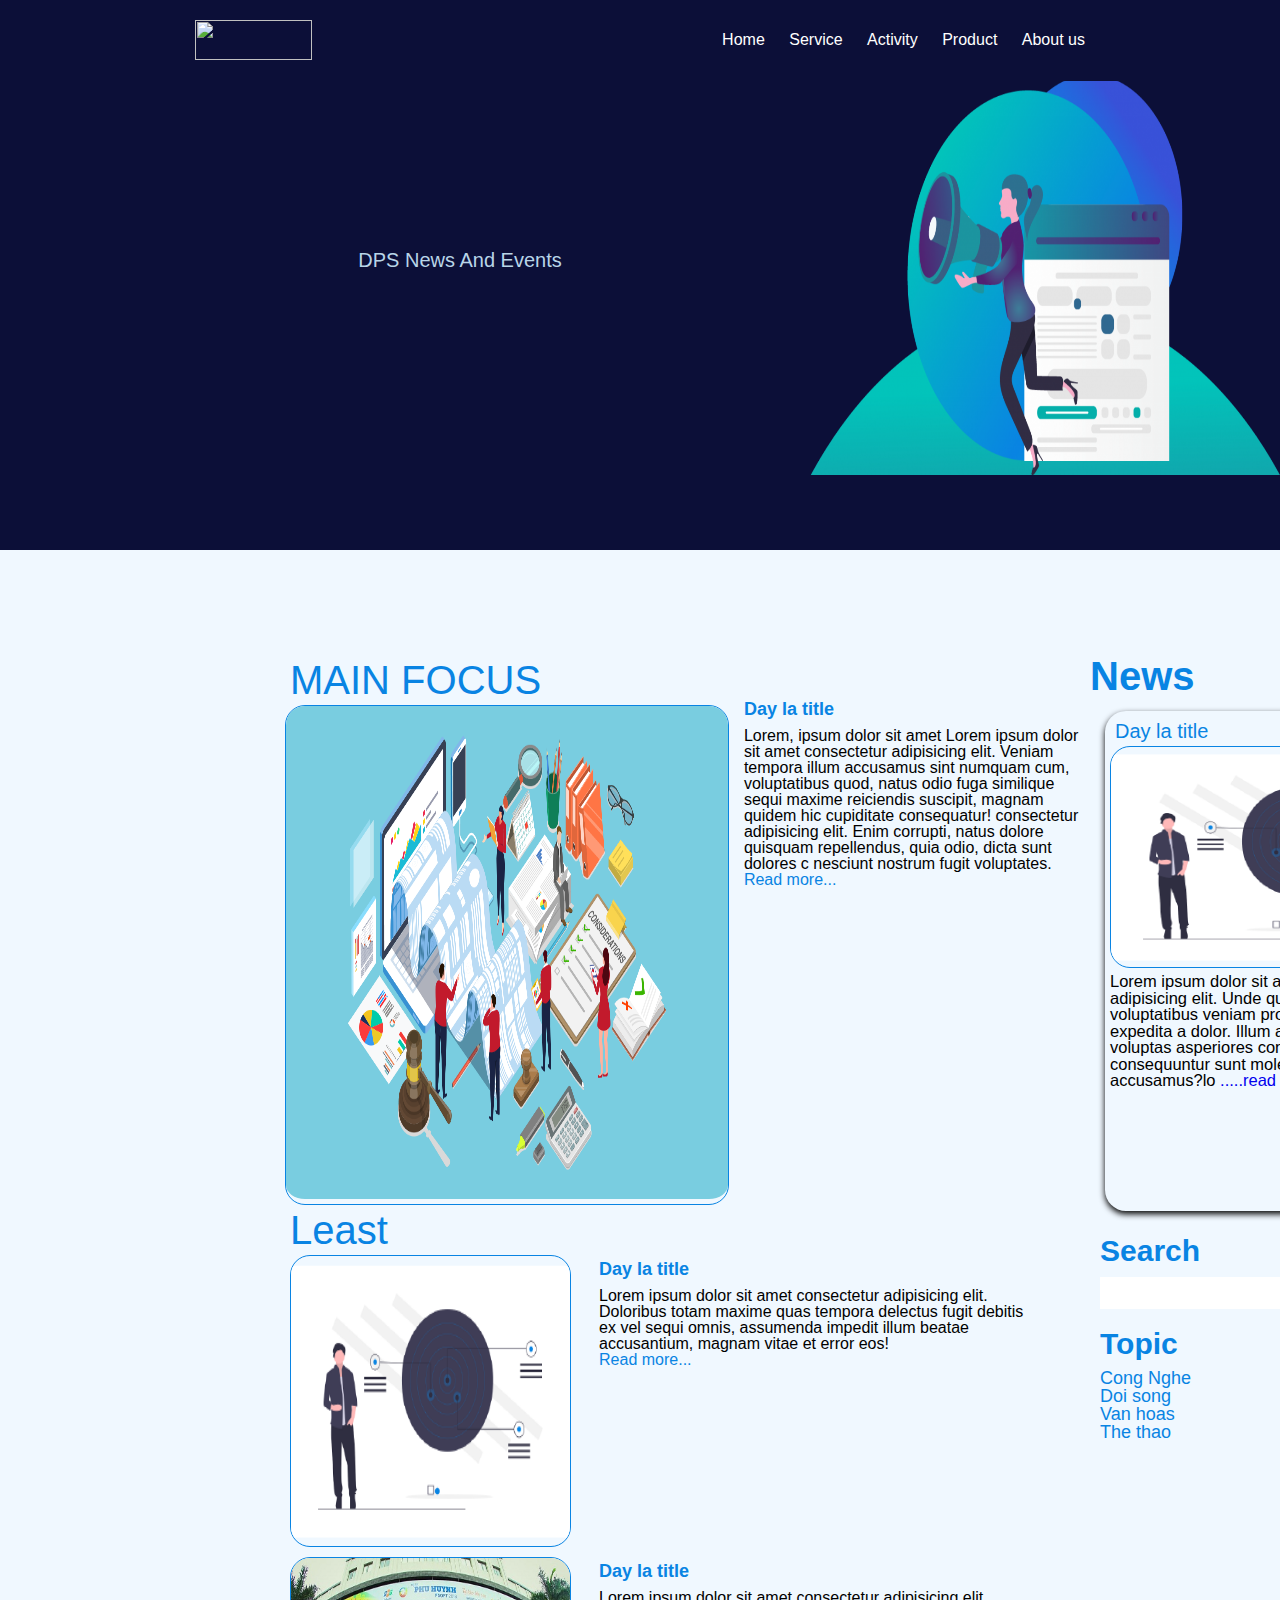
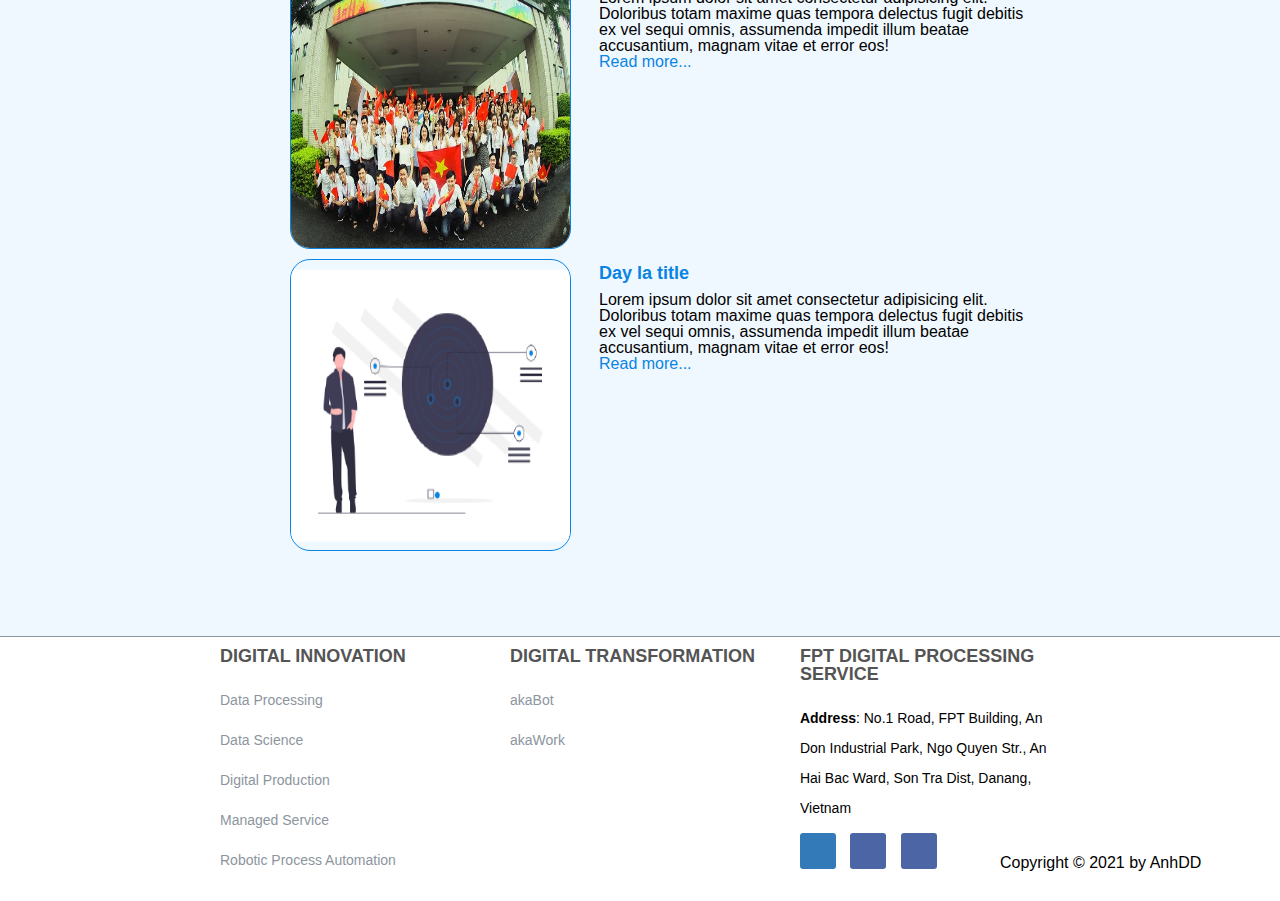
==== news.html @ 18d645ef "cloneDPS" ====
<!DOCTYPE html>
<html lang="en">

<head>
    <meta charset="UTF-8">
    <meta http-equiv="X-UA-Compatible" content="IE=edge">
    <meta name="viewport" content="width=device-width, initial-scale=1.0">
    <title>Document</title>
    <link rel="stylesheet" href="./assets/css/style.css">
    <link rel="stylesheet" href="./assets/css/newsStyle.css">
    <link rel="stylesheet" href="./assets/css/rightOfNewsStyle.css">
    <link rel="stylesheet" href="./assets/css/reset.css">
    <link rel="preconnect" href="https://fonts.googleapis.com">
    <link rel="preconnect" href="https://fonts.gstatic.com" crossorigin>
    <link href="https://fonts.googleapis.com/css2?family=Roboto:wght@300&display=swap" rel="stylesheet">
</head>

<body>
    <!-- Header -->

    <div class="header-navbar">
        <img src="https://www.dps-fpt.vn/wp-content/uploads/2019/05/logo_ngang_transparent.png" alt="" class="header-navbar__logo" />
        <ul class="header-navbar__menu">
            <li class="header-navbar__menu__item">
                <a href="index.html">Home</a>
            </li>
            <li class="header-navbar__menu__item"><a href="service.html">Service</a></li>
            <li class="header-navbar__menu__item"><a href="news.html">Activity</a></li>
            <li class="header-navbar__menu__item"><a href="product.html">Product</a></li>
            <li class="header-navbar__menu__item">
                <a href="about.html">About us</a>
            </li>
        </ul>
    </div>
    <!--  end Header -->

    <div class="head">
        <div class="headContent">
            <div class="headText">
                <h1>DPS News And Events</h1>
                <p></p>
            </div>
        </div>
        <div class="backgroundimage">
            <img src="./assets/image/64410046_702382453542169_2624887452136898560_n-1024x568.png" alt="">
        </div>
    </div>

    <div class="bot">

        <div class="content">
            <div class="newsleast">
                <h2>MAIN FOCUS</h2>
                <div class="contentManiFocus">
                    <div class="imageNewsleast">
                        <img src="./assets/image/background.png" alt="">
                    </div>
                    <div class="description">
                        <div class="title">
                            <h3><a href="#">Day la title</a></h3>
                        </div>
                        <div class="desciption">
                            <p>Lorem, ipsum dolor sit amet Lorem ipsum dolor sit amet consectetur adipisicing elit. Veniam tempora illum accusamus sint numquam cum, voluptatibus quod, natus odio fuga similique sequi maxime reiciendis suscipit, magnam quidem
                                hic cupiditate consequatur! consectetur adipisicing elit. Enim corrupti, natus dolore quisquam repellendus, quia odio, dicta sunt dolores c nesciunt nostrum fugit voluptates.
                            </p>
                            <a href="#">Read more...</a>
                        </div>

                    </div>
                </div>

            </div>
            <div class="least">
                <h2>Least</h2>
            </div>
            <div class="service">
                <div class="image">
                    <img src="./assets/image/Enhance-for-different-domains-and-purposes-360x240.png" />
                </div>
                <div class="text">
                    <div class="title">
                        <h3><a href="#">Day la title</a></h3>
                    </div>
                    <div class="desciption">
                        <p>Lorem ipsum dolor sit amet consectetur adipisicing elit. Doloribus totam maxime quas tempora delectus fugit debitis ex vel sequi omnis, assumenda impedit illum beatae accusantium, magnam vitae et error eos!</p>
                        <a href="#">Read more...</a>
                    </div>

                </div>
            </div>
            <div class="service">
                <div class="image">
                    <!-- <img src="image/Dataprocessing/Enhance-for-different-domains-and-purposes-360x240.png" /> -->
                    <img id="abc" src="./assets/image/48396200-1148818838628928-4743-7105-1116-1559201992.jpg" />

                </div>
                <div class="text">
                    <div class="title">
                        <h3>
                            <a href="#">Day la title</a>
                        </h3>
                    </div>
                    <div class="desciption">
                        <p>Lorem ipsum dolor sit amet consectetur adipisicing elit. Doloribus totam maxime quas tempora delectus fugit debitis ex vel sequi omnis, assumenda impedit illum beatae accusantium, magnam vitae et error eos!</p>
                        <a href="#">Read more...</a>
                    </div>

                </div>
            </div>
            <div class="service">
                <div class="image">
                    <img src="./assets/image/Enhance-for-different-domains-and-purposes-360x240.png" />
                </div>
                <div class="text">
                    <div class="title">
                        <h3><a href="#">Day la title</a></h3>
                    </div>
                    <div class="desciption">
                        <p>Lorem ipsum dolor sit amet consectetur adipisicing elit. Doloribus totam maxime quas tempora delectus fugit debitis ex vel sequi omnis, assumenda impedit illum beatae accusantium, magnam vitae et error eos!</p>
                        <a href="#">Read more...</a>
                    </div>

                </div>
            </div>
        </div>
        <div class="right">
            <div class="newst">
                <div class="titleNews">
                    <h2>News</h2>
                </div>
                <div class="contentNews">

                    <div class="imageContenNews">
                        <h4>
                            <a href="#">Day la title</a>
                        </h4>
                        <img src="./assets/image/Enhance-for-different-domains-and-purposes-360x240.png" />
                        </h4>
                        <div class="shortDesContentNews">
                            <span>Lorem ipsum dolor sit amet, consectetur adipisicing elit. Unde quasi sapiente, voluptatibus veniam provident temporibus expedita a dolor. Illum assumenda sit ipsa voluptas asperiores consequatur, consequuntur sunt molestiae voluptatibus accusamus?lo</span>
                            <a href="#">.....read more</a>
                        </div>
                    </div>
                </div>
                <div class="newst">
                    <div class="titleNews">
                        Search
                    </div>
                    <form action="SearchControl" method="post">
                        <input class="searchBox" type="text" name="txtSearch" size="30" required>
                        <input class="searchButton" type="submit" name="btnGo" value="Go">
                    </form>
                </div>
                <div class="newst">
                    <div class="titleNews">
                        <span>Topic </span><br>
                    </div>

                    <div class="lastArticles">
                        <a href="DetailControl?id=${i.id}">Cong Nghe</a>
                        <a href="DetailControl?id=${i.id}">Doi song</a>
                        <a href="DetailControl?id=${i.id}">Van hoas</a>
                        <a href="DetailControl?id=${i.id}">The thao</a>
                    </div>

                </div>
            </div>

        </div>
    </div>
    <!-- Footer -->
    <div class="footer">
        <div class="footer-list">
            <div class="footer-item">
                <div class="footer-item__title">DIGITAL INNOVATION</div>
                <ul class="footer-item__content">
                    <li class="footer-item__choice">
                        <i class="fas fa-angle-right icon-right"></i>
                        <a href="#">Data Processing</a>
                    </li>
                    <li class="footer-item__choice">
                        <i class="fas fa-angle-right icon-right"></i>
                        <a href="#">Data Science</a>
                    </li>
                    <li class="footer-item__choice">
                        <i class="fas fa-angle-right icon-right"></i>
                        <a href="#">Digital Production</a>
                    </li>
                    <li class="footer-item__choice">
                        <i class="fas fa-angle-right icon-right"></i>
                        <a href="#">Managed Service</a>
                    </li>
                    <li class="footer-item__choice">
                        <i class="fas fa-angle-right icon-right"></i>
                        <a href="#">Robotic Process Automation</a>
                    </li>
                </ul>
            </div>

            <div class="footer-item">
                <div class="footer-item__title">DIGITAL TRANSFORMATION</div>
                <ul class="footer-item__content">
                    <li class="footer-item__choice">
                        <i class="fas fa-angle-right icon-right"></i>
                        <a href="#">akaBot</a>
                    </li>
                    <li class="footer-item__choice">
                        <i class="fas fa-angle-right icon-right"></i>
                        <a href="#">akaWork</a>
                    </li>
                </ul>
            </div>
            <div class="footer-item">
                <div class="footer-item__title">FPT DIGITAL PROCESSING SERVICE</div>
                <ul class="footer-item__content">
                    <li class="footer-item__choice address">
                        <span>Address</span>: No.1 Road, FPT Building, An Don Industrial Park, Ngo Quyen Str., An Hai Bac Ward, Son Tra Dist, Danang, Vietnam
                    </li>
                    <li class="footer-item__choice icon-list">
                        <div class="icon_link email">
                            <i class="far fa-envelope icon"></i>
                        </div>
                        <div class="icon_link facebook">
                            <i class="fab fa-facebook-f icon"></i>
                        </div>
                        <div class="icon_link linkedin">
                            <i class="fab fa-linkedin-in icon"></i>
                        </div>
                    </li>
                </ul>
            </div>
        </div>
    </div>
    <div class="copyright">Copyright © 2021 by AnhDD</div>
    <!-- end Footer -->
</body>

</html>
---- assets/css/style.css ----
/*COLOR Declare*/

:root {
  --text-color: #ffffff;
  --main-background-color: #0c0f38;
  --second-text-color: #fdd430;
  --blue-color: #0984e3;
  --text-color-gray: #8C959E;
}

body {
  width: 100%;
}

/*CODING STYLE HEADER*/
/*--------------------------------------------------------------------*/
.header-navbar {
  display: flex;
  justify-content: space-around;
  padding: 2rem 0;
  border-bottom: 1px solid var(--main-background-color);
  position: fixed;
  top: 0;
  width: 100%;
  height: 40px;
  background-color: var(--main-background-color);
  z-index: 2;
}

.header-navbar__logo {
  width: 117px;
  height: 4rem;
  cursor: pointer;
}


.header-navbar__menu__item a {
  color: var(--text-color);
  transition: all 0.25s linear;
}

.header-navbar__menu__item a:hover {
  color: #ffc107;
}

.header-navbar__menu__item {
  display: inline-block;
  margin-left: 2rem;
  height: 4rem;
  line-height: 40px;
  position: relative;
}


.subnav{
  position: absolute;
  width: 220px;
  height: 305px;
  background-color: #fff;
  top: 120%;
  left: -130%;
  opacity: 0;
  visibility: hidden;
  box-shadow: 0 5px 20px rgb(114, 114, 114);
  transition: all 0.25s linear;
}
.service-item:hover .subnav{
    opacity: 1;
    visibility: visible;
    cursor: pointer;
}
.subnav-item{
  padding: 1rem;
}

.subnav-item:hover{
  background-color: rgb(238, 238, 238);
}

.subnav-item > a{
  color: #000;
  font-size: 1.2rem;
  font-weight: bold;
}


/*CODING STYLE INTRODUCE*/
/*--------------------------------------------------------------------*/
.introduce {
  width: 100%;
  padding-top: 10rem;
  background-color: var(--main-background-color);
  display: flex;
  justify-content: center;
  align-items: center;
}

.introduce-image {
  width: 50rem;
  height: 45rem;
  object-fit: contain;
  padding: 5rem;
}

.introduce-text {
  width: 50rem;
  height: 45rem;
  padding: 5rem;
}

.introduce-title {
  font-size: 3rem;
  color: var(--text-color);
  line-height: 40px;
  font-weight: bold;
  padding: 5rem 0;
  text-align: center;
}

.introduce-description {
  color: var(--second-text-color);
  line-height: 3.5rem;
  font-size: 1.5rem;
  padding-bottom: 3rem;
  text-align: center;
}

.introduce-button {
  font-size: 16px;
  background-color: #fff;
  color: #000;
  padding: 10px 0px;
  width: 100%;
  max-width: 190px;
  text-align: center;
  display: inline-block;
  text-transform: uppercase;
  border-radius: 50px;
  margin-left: 14rem;
  transition: all 0.25s linear;
}

.introduce-button:hover {
  color: white;
  background-color: #000;
}

/*CODING STYLE SERVICES*/
/*--------------------------------------------------------------------*/
.services {
  background-color: #fff;
  padding-top: 5rem;
}

.services-title {
  text-align: center;
  font-size: 3.5rem;
  line-height: 4rem;
  font-weight: 600;
  color: #0984e3;
  margin-bottom: 2rem;
}

.services-description {
  font-size: 1.6rem;
  text-align: center;
  color: #8c9597;
}

.services-item {
  display: flex;
  width: 100%;
  justify-content: center;
}

.services-item__image {
  width: 50rem;
  height: 45rem;
  padding: 5rem;
}

.services-content {
  width: 50rem;
  height: 45rem;
  padding: 10rem 5rem 0rem 5rem;
}

.services-content-title {
  font-size: 37.5px;
  text-align: center;
}

.services-content-info li {
  font-size: 23.3px;
  margin-top: 1rem;
  line-height: 24px;
  text-align: center;
  color: #8c9597;
}

.services-content-info {
  margin-right: 1rem;
  margin-top: 1rem;
  font-weight: bold;
  text-align: end;
}

.services-content-info > p {
  color: #8c9597;
  margin-top: 2rem;
  text-align: end;
  font-weight: normal;
}

/*CODING STYLE PRODUCTS SLIDER*/
/*--------------------------------------------------------------------*/
.products {
  padding-top: 5rem;
  background-color: #fff;
}

.products-title {
  text-align: center;
  font-size: 3.5rem;
  line-height: 4rem;
  font-weight: 600;
  color: #0984e3;
  margin-bottom: 2rem;
}

.products-image__text {
    position: absolute;
    color: #fff;
    top: 30%;
    left: 5%;
    width: 520px;
    padding: 10px;
}

.products-image__title{
    font-size: 5rem;
    height: 75px;
}

.products-image__des{
    font-size: 1.4rem;
    line-height: 1.5;
}

.products-slider {
  width: 1140px;
  height: 400px;
  overflow: hidden;
  margin: 0 auto;
}

.slides {
  display: flex;
  width: 500%;
  height: 360px;
}

.slides input {
  display: none;
}

.slide {
  width: 20%;
  transition: 2s;
  position: relative;
}

.slide img {
  width: 1140px;
  height: 360px;
}

/*css for manual navigation*/

.navigation-manual {
    position: absolute;
    width: 1140px;
    margin-top: -4rem;
    display:flex;
    justify-content: center;
}

.manual-btn {
    background-color: black;
    border: 1px solid #000;
    padding: 5px;
    border-radius: 10px;
    cursor: pointer;
    transition: 1s;
    position: relative;
}

.manual-btn:hover{
    background-color: #00C1C4;
    border-color: #00C1C4   ;
}

.manual-btn:not(:last-child){
    margin-right: 30px;
}

#radio1:checked ~ .first{
    margin-left: 0;
}

#radio2:checked ~ .first{
    margin-left: -20%;
}

#radio3:checked ~ .first{
    margin-left: -40%;
}

/* .manual-btn:before{
    
}

#radio1:checked + .manual-btn:before{
    content: "";
    position: absolute;
    top: 0;
    left: 0;
    width: 100%;
    height: 100%;
    border-radius: inherit;
    background-color: #00C1C4;
    z-index: 2;
} */

.navigation-auto{
    position: absolute;
    display: flex;
    width: 1140px;
    justify-content:center;
    margin-top: 320px;
}

.navigation-auto  div{
    border: 1px solid #000;
    padding: 5px;
    border-radius: 10px;
    transition: 1s;
}

.navigation-auto  div:not(:last-child){
    margin-right: 3rem;
}


#radio1:checked ~ .navigation-auto .auto-btn1{
    background-color: #00C1C4;
    border-color: #00C1C4   ;
    z-index: 1;
}

#radio2:checked ~ .navigation-auto .auto-btn2{
    background-color: #00C1C4;
    border-color: #00C1C4   ;
    z-index: 1;
}

#radio3:checked ~ .navigation-auto .auto-btn3{
    background-color: #00C1C4;
    border-color: #00C1C4   ;
    z-index: 1;
}


/*CODING STYLE INDUSTRY*/
/*--------------------------------------------------------------------*/
.industries{
  width: 100%;
  margin-bottom: 5rem;
}

.industries-text{
  text-align: center;
}

.industries-title{
  color: var(--blue-color);
  margin-bottom: 2rem;  
  font-size: 3.5rem;
  line-height: 4rem;
  font-weight: 600;
}

.industries-des{
  font-size: 1.6rem;
  text-align: center;
  color: #8c9597;
}

.industries-list{
  padding: 5rem 22rem 0;
  display: flex;
  justify-content: stretch;
  align-items: flex-start;
  margin-left: -4rem;
  
}

.industry-item{
 border: 3px solid white;
 border-radius: 2rem;
 overflow: hidden;
 margin-left: 4rem;
 width: calc(33.33% - 4rem);
 height: 44rem;
 box-shadow: 0px 3px 3px 3px #C1C6C7;
}

.industry-item__title{
  text-align: center;
  font-size: 2rem;
  color: var(--text-color-gray);
  font-weight: 600;
}

.industry-item__des{
  width: 100% - 1rem;
  padding: 2rem;
  text-align: start;
  font-size: 1.4rem;
  color: var(--text-color-gray);
  line-height: 2;
}

.industry-item__image{
  width: 100%;
}

/*CODING STYLE ACHIEVEMENTS*/
/*--------------------------------------------------------------------*/
.achievements{
  width: 100%;
  margin-bottom: 5rem;
}


.achievements-title{
  color: var(--blue-color);
  margin-bottom: 2rem;  
  font-size: 3.5rem;
  line-height: 4rem;
  font-weight: 600;
  text-align: center;
}

.achievements-list{
  padding: 1rem 22rem;
  display: flex;
  justify-content: stretch;
  align-items: flex-start;
  margin-left: -4rem;
  
}

.achievement-item{
  border: 3px solid #F1F1F1;
  border-radius: 2rem;
  overflow: hidden;
  margin-left: 4rem;
  width: calc(33.33% - 4rem);
  height: 65rem;
  box-shadow: 0px 3px 3px 3px #C1C6C7;
  background-color: #F1F1F1;
 
 }

.achievement-item__top{
  padding: 2rem 2rem;
  border-bottom: 3px solid white;
  border-radius: 2rem;
  object-fit: cover;
  background-color: #fff;
}

.achievement-item__button{
  padding:1rem 2.5rem;
  color: white;
  background-color: rgb(9, 132, 227);
  margin-left: 2rem;
  border-radius: 4rem;
  transition: all 0.25s linear;
  font-size: 1.3rem;
}

.achievement-item__button:hover{
  color: rgb(216, 132, 37);
}

 .achievement-item__title{
  text-align: left;
  font-size: 2rem;
  color: var(--text-color-gray);
  font-weight: 600;
  padding: 2rem 2rem 0;
  line-height: 3rem;
  height: 6rem;
}

.achievement-item__des{
  width: 100% - 1rem;
  padding: 2rem;
  text-align: start;
  font-size: 1.4rem;
  color: var(--text-color-gray);
  line-height: 2;
  height: 15.5rem;
}


 .achievement-item__image{
  width: 100%;
}

/*CODING STYLE ACTIVITY*/
/*--------------------------------------------------------------------*/

.activities{
  width: 100%;
  margin-bottom: 5rem;
}

.activities-title{
  color: var(--blue-color);
  margin-bottom: 2rem;  
  font-size: 3.5rem;
  line-height: 4rem;
  font-weight: 600;
  text-align: center;
}

.activities-list{
  padding: 1rem 22rem;
  display: flex;
  justify-content: stretch;
  align-items: flex-start;
  margin-left: -4rem;
  
}

.activity-item{
  border-radius: 1rem;
  overflow: hidden;
  margin-left: 4rem;
  width: calc(25% - 4rem);
  box-shadow: 0px 3px 3px 3px #C1C6C7;
  background-color: #F1F1F1;
  height: 50rem;
}



.activity-item__image{
   height:20rem;
   width: 100% - 2rem;
   object-fit: cover;
   padding: 1rem;
}

.image_big{
  width: 233.021px;
}

.activity-item__title{
  display: inline-block;
  width: 100% - 2rem;
  text-align: start;
  padding: 1rem 1rem;
  height: 5rem;
  line-height: 2rem;
  color: #545454;
}

.activity-item__des{
  padding: 1rem;
  font-size: 1.4rem;
  text-align: start;
  line-height: 2rem;
  color: var(--text-color-gray);
  height: 15rem;
}

.activity-item__button{
  padding: 1rem;
  color: var(--blue-color);
}

/*CODING STYLE FOOTER*/
/*--------------------------------------------------------------------*/

.footer{
  width: 100%;
  margin-bottom: 2rem;
  border-top: 1px solid var(--text-color-gray);
}

.footer-list{
  padding: 1rem 22rem;
  display: flex;
  justify-content: flex-start;
  margin-left: -3rem;
}

.footer-item{
  margin-left: 3rem;
  width: calc(33.33% - 3rem);
}

.footer-item__title{
  margin-bottom: 2rem;
  font-weight: bold;
  color: #545454;
  font-size: 1.8rem;
}

.footer-item__choice{
  margin-bottom: 1rem;
}

.footer-item__choice a , .icon-right{
  color: var(--text-color-gray);
  font-size: 1.4rem;
  line-height: 3rem;
}

.footer-item__choice a:hover{
  color: rgb(216, 132, 37);
}

.icon-right:hover{
  color: rgb(216, 132, 37);

}

.address{
  line-height: 3rem;
  font-size: 1.4rem;
}

.address span{
  font-weight: bold;
}
.icon_link{
  display: inline-block;
  margin-right: 1rem;
  padding: 0.9rem;
  font-size: 1.8rem;
  border-radius: 3px;
  color: white;
  cursor: pointer;
  width: 18px;
  height: 18px;
  position: relative;
}

.icon_link:first-child{
  background-color: #337BB8;
}

.icon_link:nth-child(2){
  background-color: #4C65A5;
}

.icon_link:last-child{
  background-color: #4C65A5;
}

.icon{
  position: absolute;
  top: 50%;
  left: 50%;
  transform: translate(-50%,-50%);
}

.copyright{
  margin-top: -6rem;  
  margin-left: 100rem;
  margin-bottom: 3rem;
}
---- assets/css/newsStyle.css ----
body {
    font-family: 'Roboto', sans-serif;
    display: block;
}

p {
    font-size: 18px;
}

a:hover {
    color: blue;
}

.head {
    width: 100%;
    height: 550px;
    margin: 0;
    background-color: #0c0f38;
    display: flex;
}

.headContent {
    width: 150px;
    display: inline-block;
    align-items: center;
    text-align: left;
    margin: 50px;
    margin-left: 60px;
    padding-top: 200px;
}

.headText {
    width: 800px;
    display: inline-block;
    color: #b9d5e8;
    text-align: left;
    font-size: 20px;
    box-sizing: border-box;
}

.headText h1 {
    text-align: center;
}

.backgroundimage {
    width: auto;
    display: flex;
    align-items: center;
    justify-content: center;
    margin-left: 550px;
}

.backgroundimage img {
    width: 800px;
    height: 400px;
}

.bot {
    background-color: aliceblue;
    width: 100%;
    height: auto;
    display: flex;
    padding-bottom: 8rem;
}


/* Right */


/* Right */

.content {
    background-color: aliceblue;
    width: 800px;
    margin-top: 100px;
    margin-left: 280px;
}

.newsleast h2 {
    font-size: 40px;
    margin-left: 10px;
    color: #0984e3;
    padding-top: 10px;
}

.imageNewsleast {
    width: 700px;
    display: flex;
    box-sizing: border-box;
}

.imageNewsleast img {
    height: 500px;
    margin: 5px;
    padding-bottom: 5px;
    border-radius: 10%;
    border-bottom-left-radius: 20px;
    border-bottom-right-radius: 20px;
    border-bottom-width: 1px;
    border-left-width: 1px;
    border-right-width: 1px;
    border-top-left-radius: 20px;
    border-top-right-radius: 20px;
    border-top-width: 1px;
    border-top-style: solid;
    border-right-style: solid;
    border-bottom-style: solid;
    border-left-style: solid;
    border-top-color: #0984e3;
    border-right-color: #0984e3;
    border-bottom-color: #0984e3;
    border-left-color: #0984e3;
    box-sizing: border-box;
}

.service {
    display: flex;
    background-color: aliceblue;
    width: auto;
}

.title {
    font-size: 18px;
    color: #0984e3;
    font-weight: bold;
    margin-bottom: 10px;
}

.text {
    width: 600px;
    margin-left: 3rem;
    margin-right: 3rem;
    box-sizing: border-box;
    padding: 1rem;
}

.title h3 a {
    color: #0984e3;
    text-decoration: none;
}

div.title a:hover {
    color: blue;
}

.description {
    width: 53rem;
    display: inline-block;
    text-decoration: none;
    margin-left: 2rem;
}

.desciption a {
    color: #0984e3;
    text-decoration: none;
}

.image img {
    border-bottom-left-radius: 20px;
    border-bottom-right-radius: 20px;
    border-bottom-width: 1px;
    border-left-width: 1px;
    border-right-width: 1px;
    border-top-left-radius: 20px;
    border-top-right-radius: 20px;
    border-top-width: 1px;
    border-top-style: solid;
    border-right-style: solid;
    border-bottom-style: solid;
    border-left-style: solid;
    border-top-color: #0984e3;
    border-right-color: #0984e3;
    border-bottom-color: #0984e3;
    border-left-color: #0984e3;
    width: 350px;
    height: 290px;
    margin: 5px;
    margin-left: 10px;
}

.least h2 {
    font-size: 40px;
    margin-left: 10px;
    color: #0984e3;
}

.contentManiFocus {
    display: flex;
    width: 800px;
}
---- assets/css/rightOfNewsStyle.css ----
/*
To change this license header, choose License Headers in Project Properties.
To change this template file, choose Tools | Templates
and open the template in the editor.
*/


/* 
    Created on : Jun 28, 2021, 7:33:36 PM
    Author     : ADMIN
*/

.right {
    width: 420px;
    height: auto;
    padding: 10px;
    margin-top: 66px;
    box-sizing: content-box;
    margin-left: -10px;
}

.newst {
    width: 100%;
    height: auto;
    font-size: 13px;
    margin: 10px;
}

.contentNews h4 {
    margin: 2px;
}

.contentNews h4 a {
    margin-top: 100px;
    margin: 5px;
    font-size: 20px;
    text-decoration: none;
    color: #0984e3;
}

div.contentNews h4 a:hover {
    color: blue;
}

.contentNews img {
    border-radius: 10%;
}

.titleNews {
    color: #0984e3;
    font-weight: bold;
    margin-bottom: 10px;
    font-size: 30px;
    padding-top: 10px
}

.titleNews h2 {
    font-size: 40px;
    padding-top: 10px;
}

.shortDesContentNews {
    display: block;
    font-weight: 30px;
    font-size: 16.5px;
    margin: 5px;
}

.shortDesContentNews a {
    text-decoration: none;
}

.shortDesContentNews a :hover {
    color: blue;
}

.searchBox {
    border: dashed 0px;
    height: 30px;
}

.searchButton {
    border: none;
    background-color: white;
    font-weight: bold;
    font-size: 20px;
    color: #0984e3;
    height: 30px;
    width: 40px;
}

.lastArticles {
    padding-bottom: 20px;
}

.lastArticles a {
    color: #0984e3;
    font-size: 15px;
    display: flex;
    font-size: 18px;
    text-decoration: none;
}

.lastArticles :hover {
    color: blue;
}

.imageContenNews {
    border-radius: 21px;
    box-shadow: 0px 3px 6px;
    width: 350px;
    height: 500px;
    margin: 15px;
}

.imageContenNews img {
    margin: 5px;
    width: 330px;
    border-bottom-left-radius: 20px;
    border-bottom-right-radius: 20px;
    border-bottom-width: 1px;
    border-left-width: 1px;
    border-right-width: 1px;
    border-top-left-radius: 20px;
    border-top-right-radius: 20px;
    border-top-width: 1px;
    border-top-style: solid;
    border-right-style: solid;
    border-bottom-style: solid;
    border-left-style: solid;
    border-top-color: #0984e3;
    border-right-color: #0984e3;
    border-bottom-color: #0984e3;
    border-left-color: #0984e3;
}

.imageContenNews h4 {
    margin: 5px;
    margin-top: 0px;
    padding-top: 10px;
}
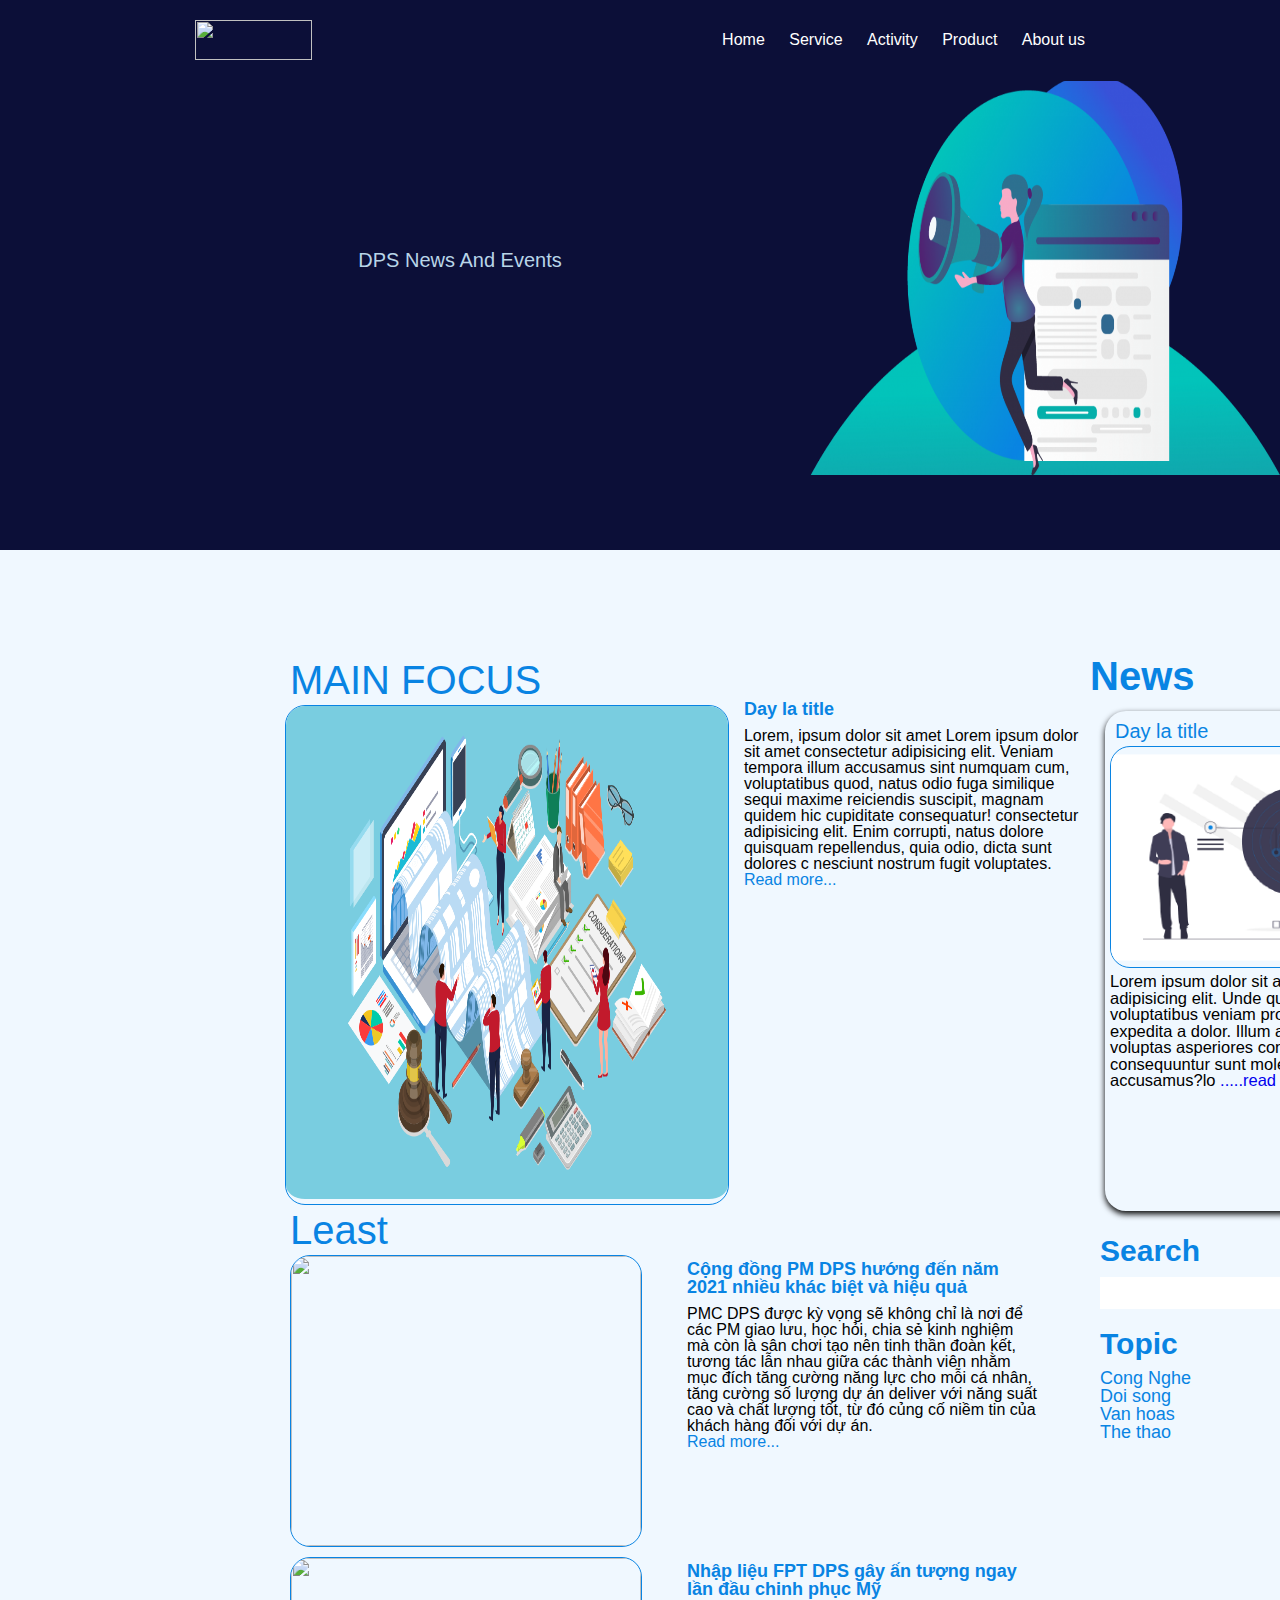
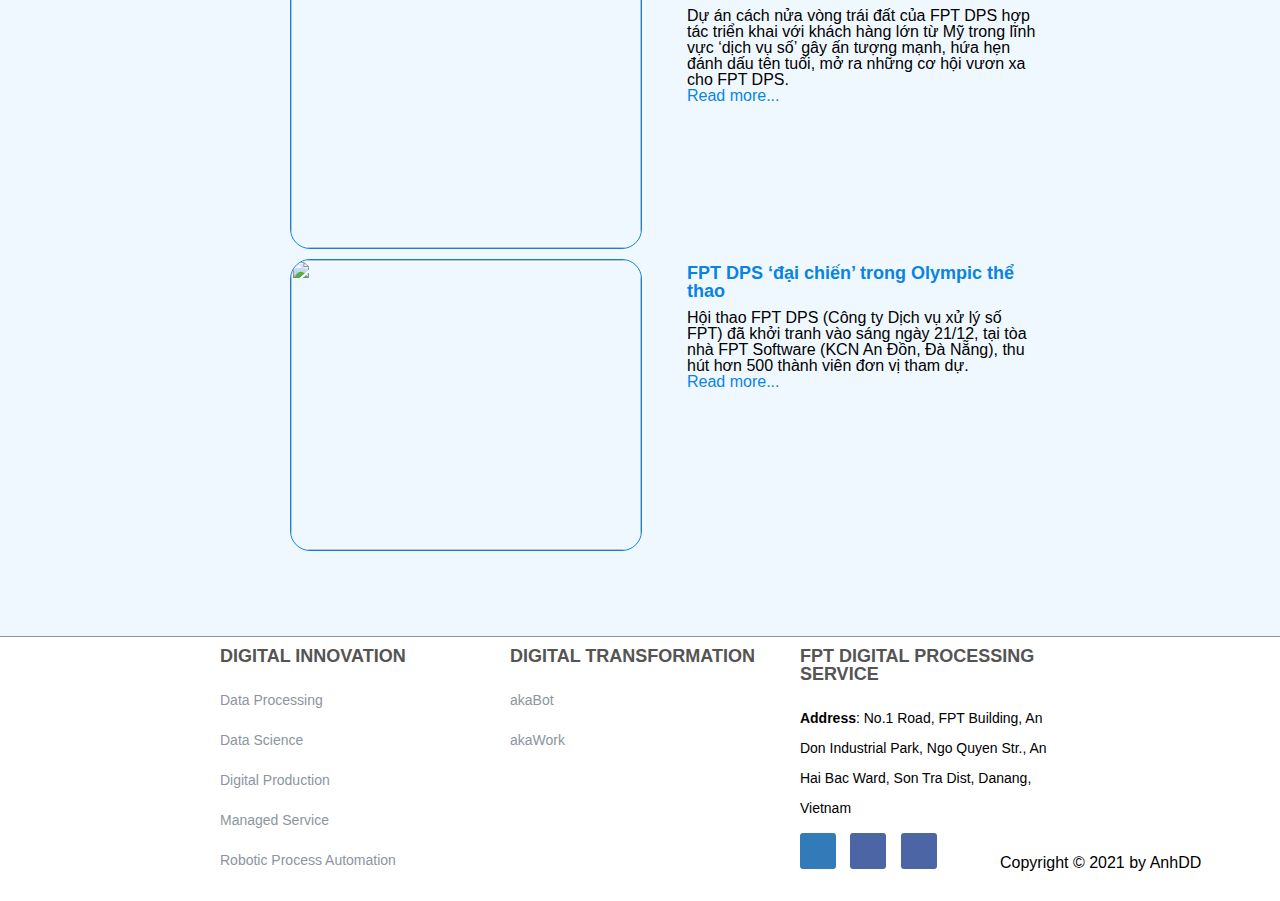
==== commit a1339df6: "Update news.html" ====
--- a/news.html
+++ b/news.html
@@ -73,16 +73,17 @@
             <div class="least">
                 <h2>Least</h2>
             </div>
-            <div class="service">
+           <div class="service">
                 <div class="image">
-                    <img src="./assets/image/Enhance-for-different-domains-and-purposes-360x240.png" />
+                    <img src="https://dps-fpt.vn/wp-content/uploads/2021/03/IMG_0006-1024x683.png" />
                 </div>
                 <div class="text">
                     <div class="title">
-                        <h3><a href="#">Day la title</a></h3>
+                        <h3><a href="#">Cộng đồng PM DPS hướng đến năm 2021 nhiều khác biệt và hiệu quả</a></h3>
                     </div>
                     <div class="desciption">
-                        <p>Lorem ipsum dolor sit amet consectetur adipisicing elit. Doloribus totam maxime quas tempora delectus fugit debitis ex vel sequi omnis, assumenda impedit illum beatae accusantium, magnam vitae et error eos!</p>
+                        <p>PMC DPS được kỳ vọng sẽ không chỉ là nơi để các PM giao lưu, học hỏi, chia sẻ kinh nghiệm mà còn là sân chơi tạo nên tinh thần đoàn kết, tương tác lẫn nhau giữa các thành viên nhằm mục đích tăng cường năng lực cho mỗi cá nhân,
+                            tăng cường số lượng dự án deliver với năng suất cao và chất lượng tốt, từ đó củng cố niềm tin của khách hàng đối với dự án.</p>
                         <a href="#">Read more...</a>
                     </div>
 
@@ -91,17 +92,17 @@
             <div class="service">
                 <div class="image">
                     <!-- <img src="image/Dataprocessing/Enhance-for-different-domains-and-purposes-360x240.png" /> -->
-                    <img id="abc" src="./assets/image/48396200-1148818838628928-4743-7105-1116-1559201992.jpg" />
+                    <img id="abc" src="https://dps-fpt.vn/wp-content/uploads/2020/05/PP-Team-1.jpg" />
 
                 </div>
                 <div class="text">
                     <div class="title">
                         <h3>
-                            <a href="#">Day la title</a>
+                            <a href="#">Nhập liệu FPT DPS gây ấn tượng ngay lần đầu chinh phục Mỹ</a>
                         </h3>
                     </div>
                     <div class="desciption">
-                        <p>Lorem ipsum dolor sit amet consectetur adipisicing elit. Doloribus totam maxime quas tempora delectus fugit debitis ex vel sequi omnis, assumenda impedit illum beatae accusantium, magnam vitae et error eos!</p>
+                        <p>Dự án cách nửa vòng trái đất của FPT DPS hợp tác triển khai với khách hàng lớn từ Mỹ trong lĩnh vực ‘dịch vụ số’ gây ấn tượng mạnh, hứa hẹn đánh dấu tên tuổi, mở ra những cơ hội vươn xa cho FPT DPS.</p>
                         <a href="#">Read more...</a>
                     </div>
 
@@ -109,14 +110,14 @@
             </div>
             <div class="service">
                 <div class="image">
-                    <img src="./assets/image/Enhance-for-different-domains-and-purposes-360x240.png" />
+                    <img src="https://dps-fpt.vn/wp-content/uploads/2019/12/QS3A2969.jpg" />
                 </div>
                 <div class="text">
                     <div class="title">
-                        <h3><a href="#">Day la title</a></h3>
+                        <h3><a href="#">FPT DPS ‘đại chiến’ trong Olympic thể thao </a></h3>
                     </div>
                     <div class="desciption">
-                        <p>Lorem ipsum dolor sit amet consectetur adipisicing elit. Doloribus totam maxime quas tempora delectus fugit debitis ex vel sequi omnis, assumenda impedit illum beatae accusantium, magnam vitae et error eos!</p>
+                        <p>Hội thao FPT DPS (Công ty Dịch vụ xử lý số FPT) đã khởi tranh vào sáng ngày 21/12, tại tòa nhà FPT Software (KCN An Đồn, Đà Nẵng), thu hút hơn 500 thành viên đơn vị tham dự.</p>
                         <a href="#">Read more...</a>
                     </div>
 
@@ -235,4 +236,4 @@
     <!-- end Footer -->
 </body>
 
-</html>+</html>
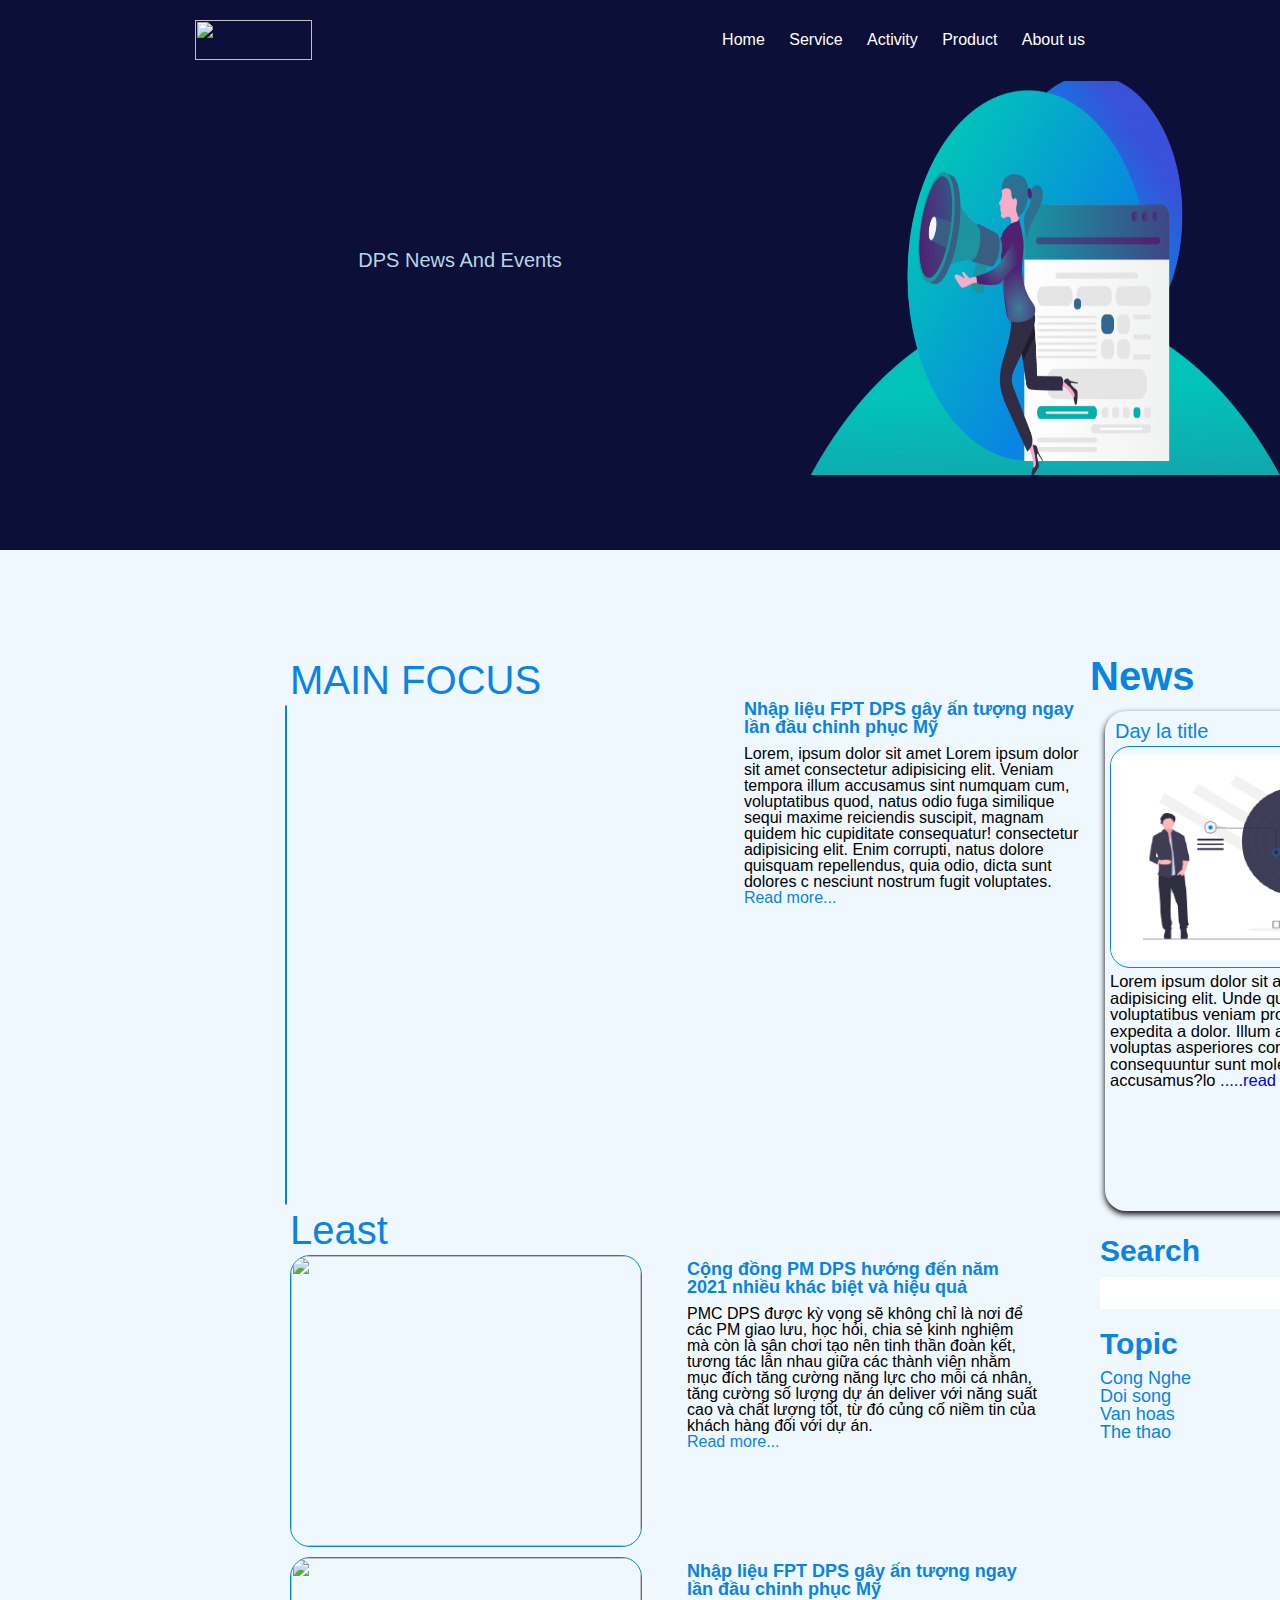
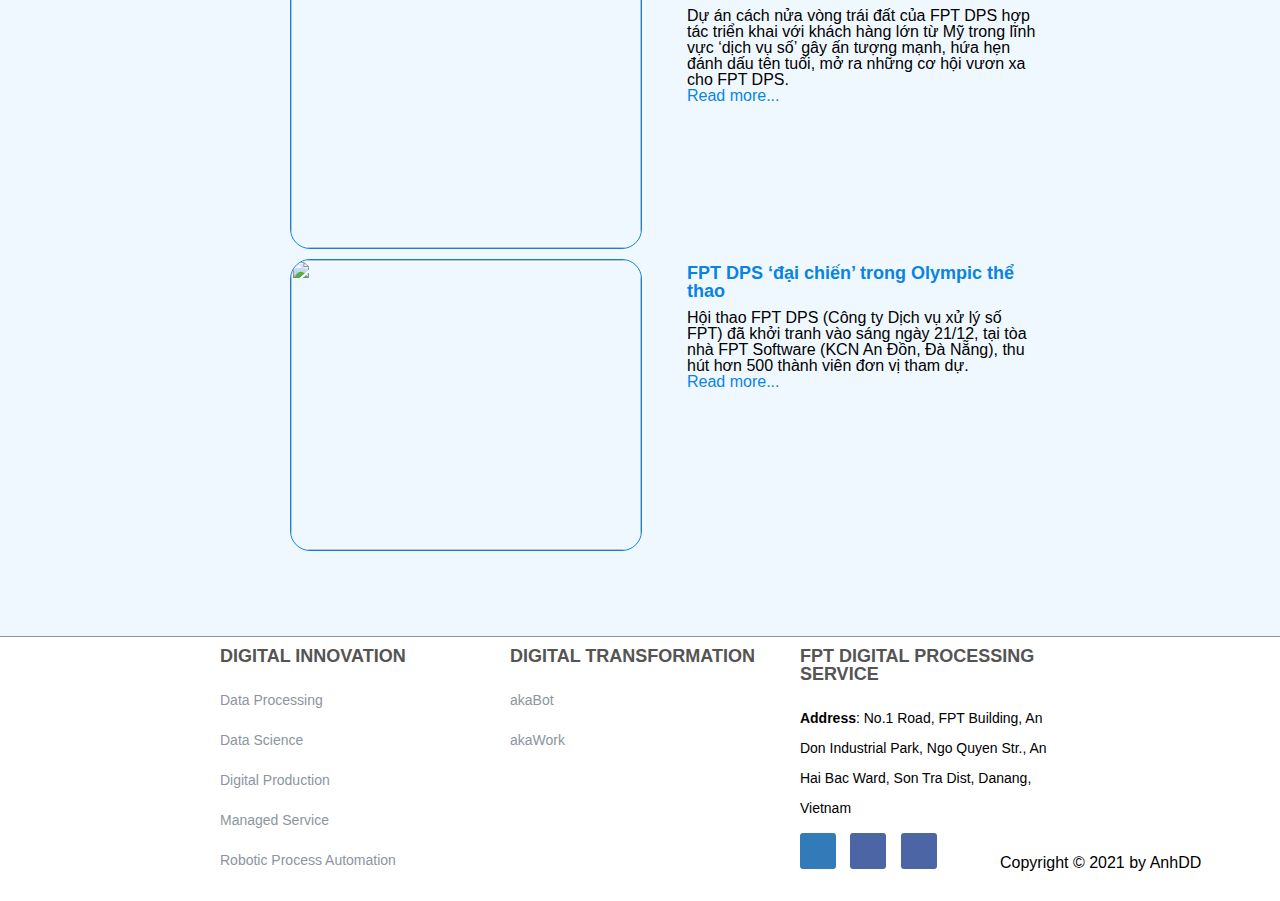
==== commit 91755050: "Update news.html" ====
--- a/news.html
+++ b/news.html
@@ -53,11 +53,11 @@
                 <h2>MAIN FOCUS</h2>
                 <div class="contentManiFocus">
                     <div class="imageNewsleast">
-                        <img src="./assets/image/background.png" alt="">
+                        <img src="image/Dataprocessing/Enhance-for-different-domains-and-purposes-360x240.png" alt="">
                     </div>
                     <div class="description">
                         <div class="title">
-                            <h3><a href="#">Day la title</a></h3>
+                            <h3><a href="#">Nhập liệu FPT DPS gây ấn tượng ngay lần đầu chinh phục Mỹ</a></h3>
                         </div>
                         <div class="desciption">
                             <p>Lorem, ipsum dolor sit amet Lorem ipsum dolor sit amet consectetur adipisicing elit. Veniam tempora illum accusamus sint numquam cum, voluptatibus quod, natus odio fuga similique sequi maxime reiciendis suscipit, magnam quidem
@@ -198,6 +198,7 @@
                 </ul>
             </div>
 
+            
             <div class="footer-item">
                 <div class="footer-item__title">DIGITAL TRANSFORMATION</div>
                 <ul class="footer-item__content">
@@ -230,6 +231,7 @@
                     </li>
                 </ul>
             </div>
+            
         </div>
     </div>
     <div class="copyright">Copyright © 2021 by AnhDD</div>
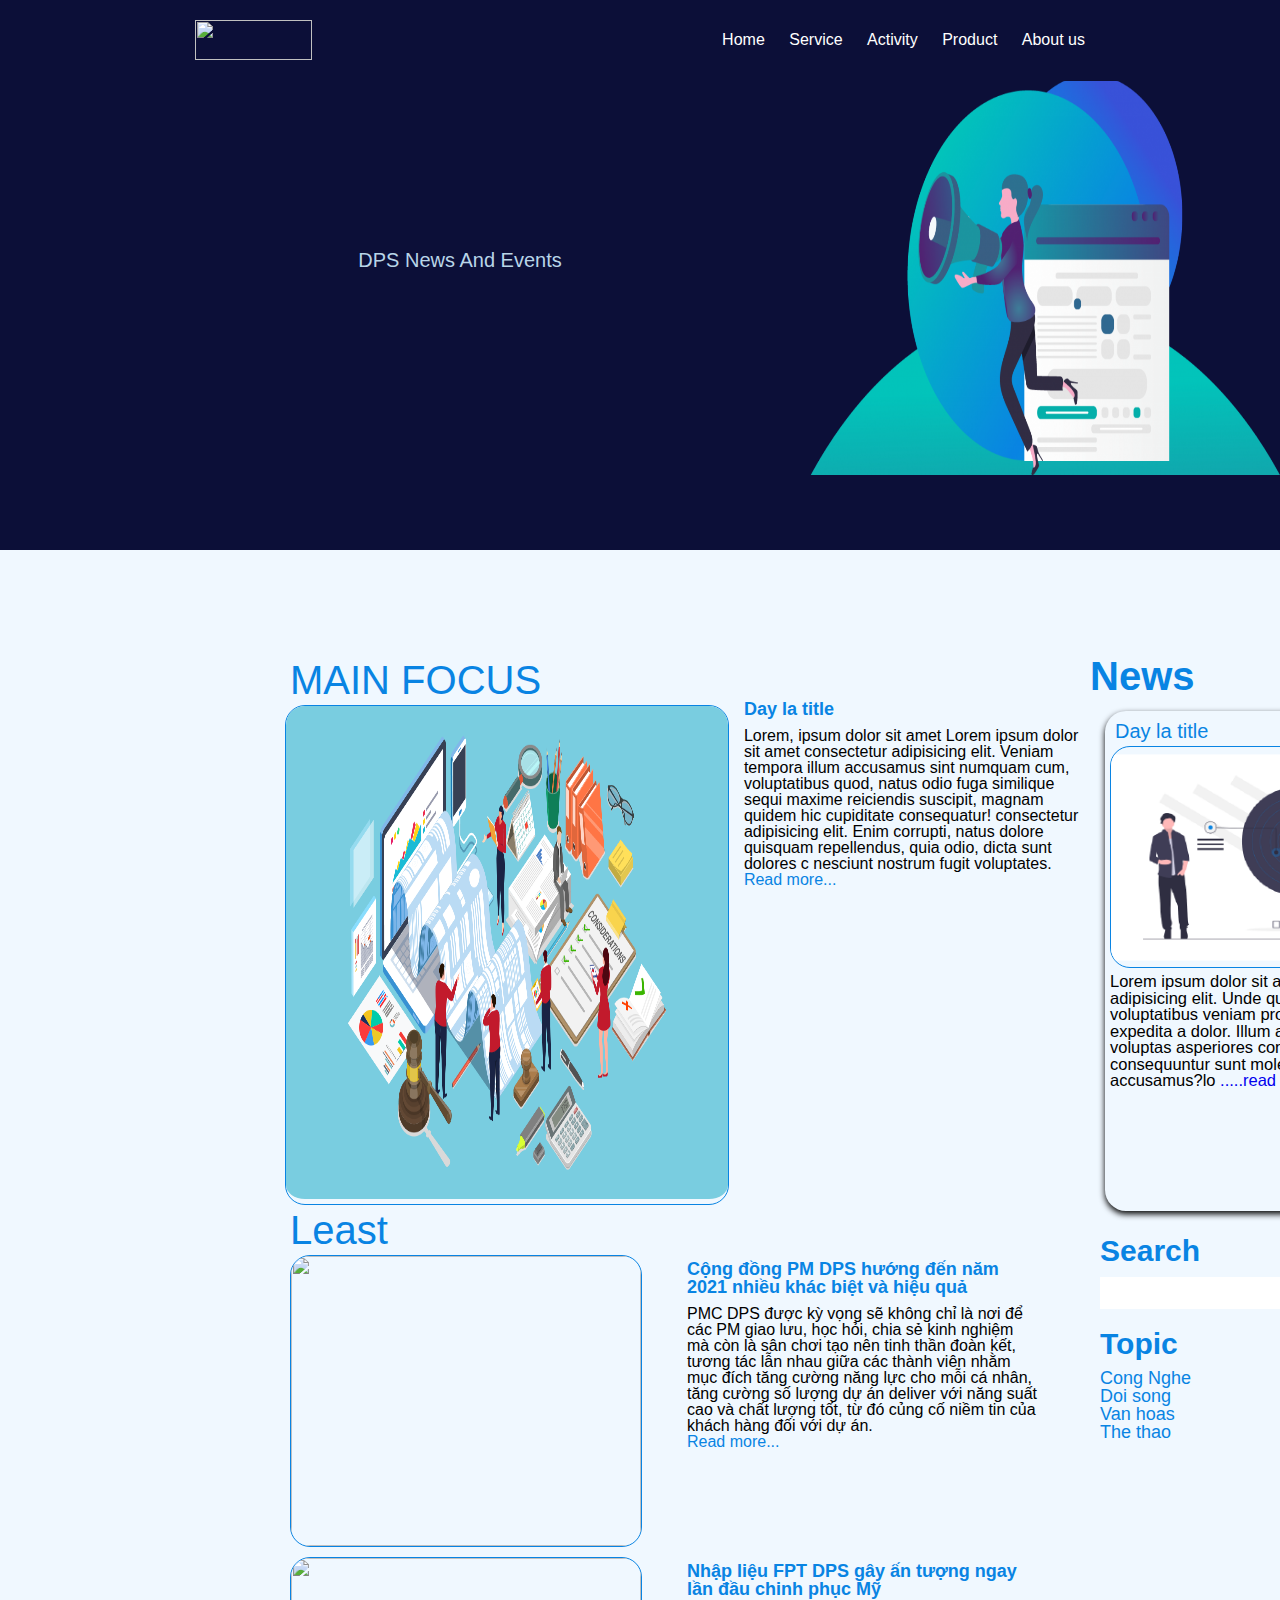
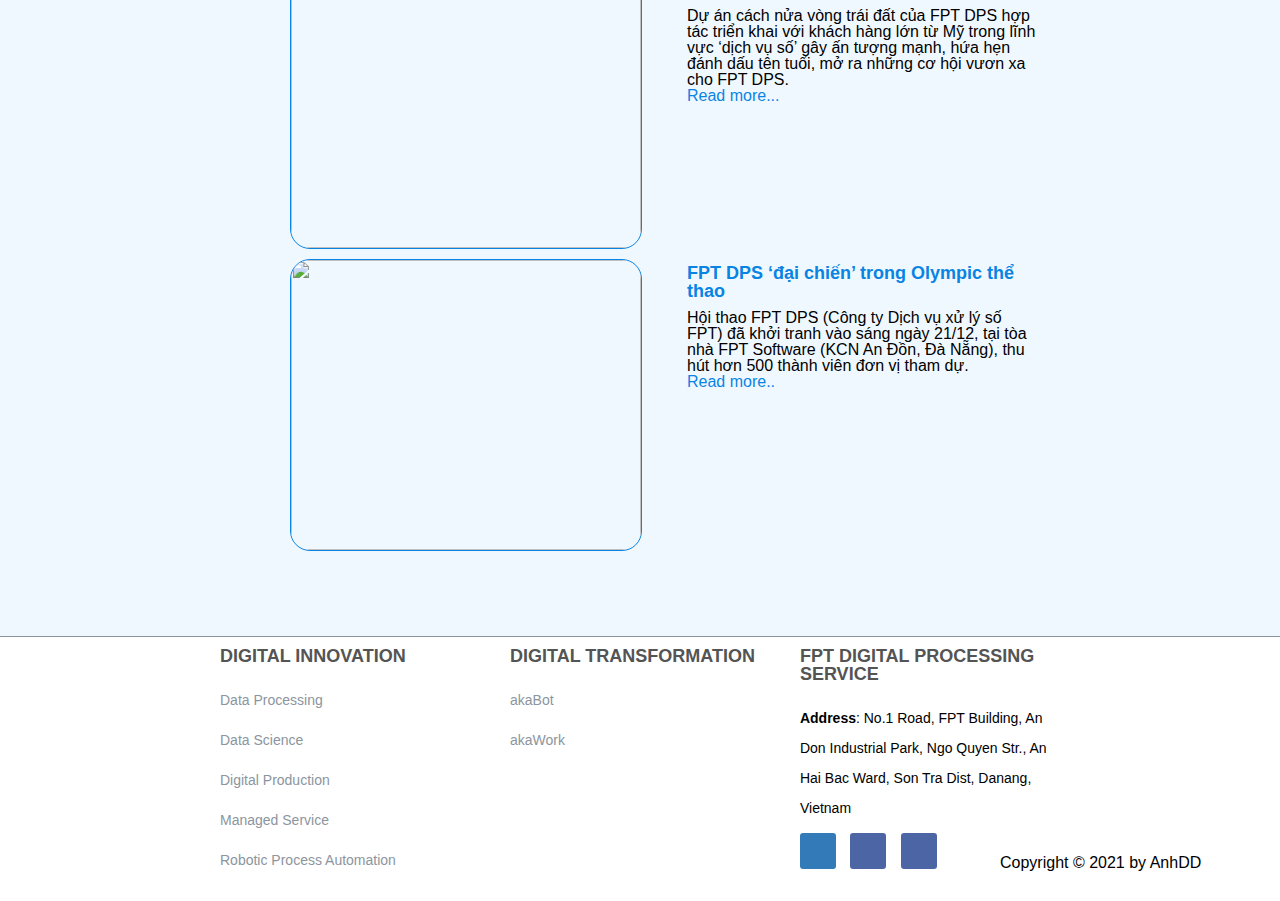
==== commit 9f184a58: "Rename news1.html to news.html" ====
--- a/news.html
+++ b/news.html
@@ -53,11 +53,11 @@
                 <h2>MAIN FOCUS</h2>
                 <div class="contentManiFocus">
                     <div class="imageNewsleast">
-                        <img src="image/Dataprocessing/Enhance-for-different-domains-and-purposes-360x240.png" alt="">
+                        <img src="./assets/image/background.png" alt="">
                     </div>
                     <div class="description">
                         <div class="title">
-                            <h3><a href="#">Nhập liệu FPT DPS gây ấn tượng ngay lần đầu chinh phục Mỹ</a></h3>
+                            <h3><a href="#">Day la title</a></h3>
                         </div>
                         <div class="desciption">
                             <p>Lorem, ipsum dolor sit amet Lorem ipsum dolor sit amet consectetur adipisicing elit. Veniam tempora illum accusamus sint numquam cum, voluptatibus quod, natus odio fuga similique sequi maxime reiciendis suscipit, magnam quidem
@@ -73,7 +73,7 @@
             <div class="least">
                 <h2>Least</h2>
             </div>
-           <div class="service">
+            <div class="service">
                 <div class="image">
                     <img src="https://dps-fpt.vn/wp-content/uploads/2021/03/IMG_0006-1024x683.png" />
                 </div>
@@ -118,7 +118,7 @@
                     </div>
                     <div class="desciption">
                         <p>Hội thao FPT DPS (Công ty Dịch vụ xử lý số FPT) đã khởi tranh vào sáng ngày 21/12, tại tòa nhà FPT Software (KCN An Đồn, Đà Nẵng), thu hút hơn 500 thành viên đơn vị tham dự.</p>
-                        <a href="#">Read more...</a>
+                        <a href="#">Read more..</a>
                     </div>
 
                 </div>
@@ -198,7 +198,6 @@
                 </ul>
             </div>
 
-            
             <div class="footer-item">
                 <div class="footer-item__title">DIGITAL TRANSFORMATION</div>
                 <ul class="footer-item__content">
@@ -231,7 +230,6 @@
                     </li>
                 </ul>
             </div>
-            
         </div>
     </div>
     <div class="copyright">Copyright © 2021 by AnhDD</div>
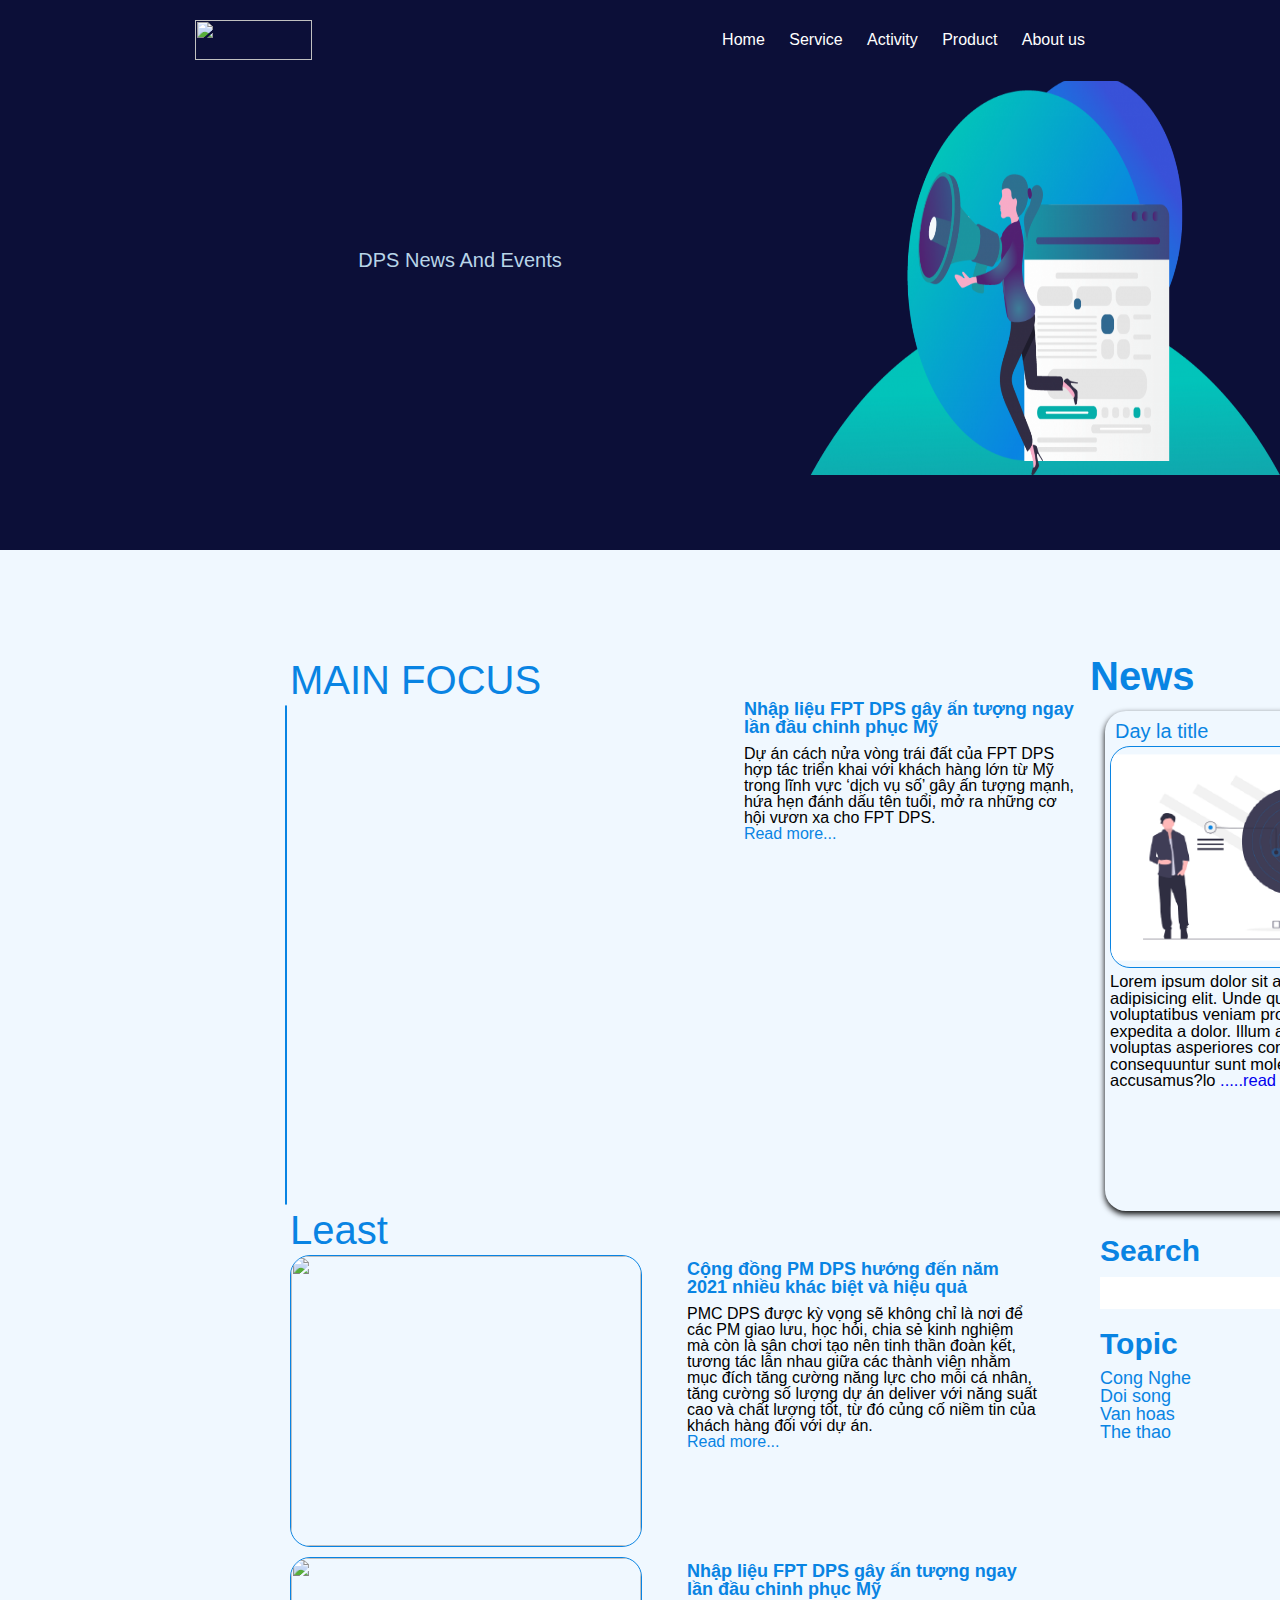
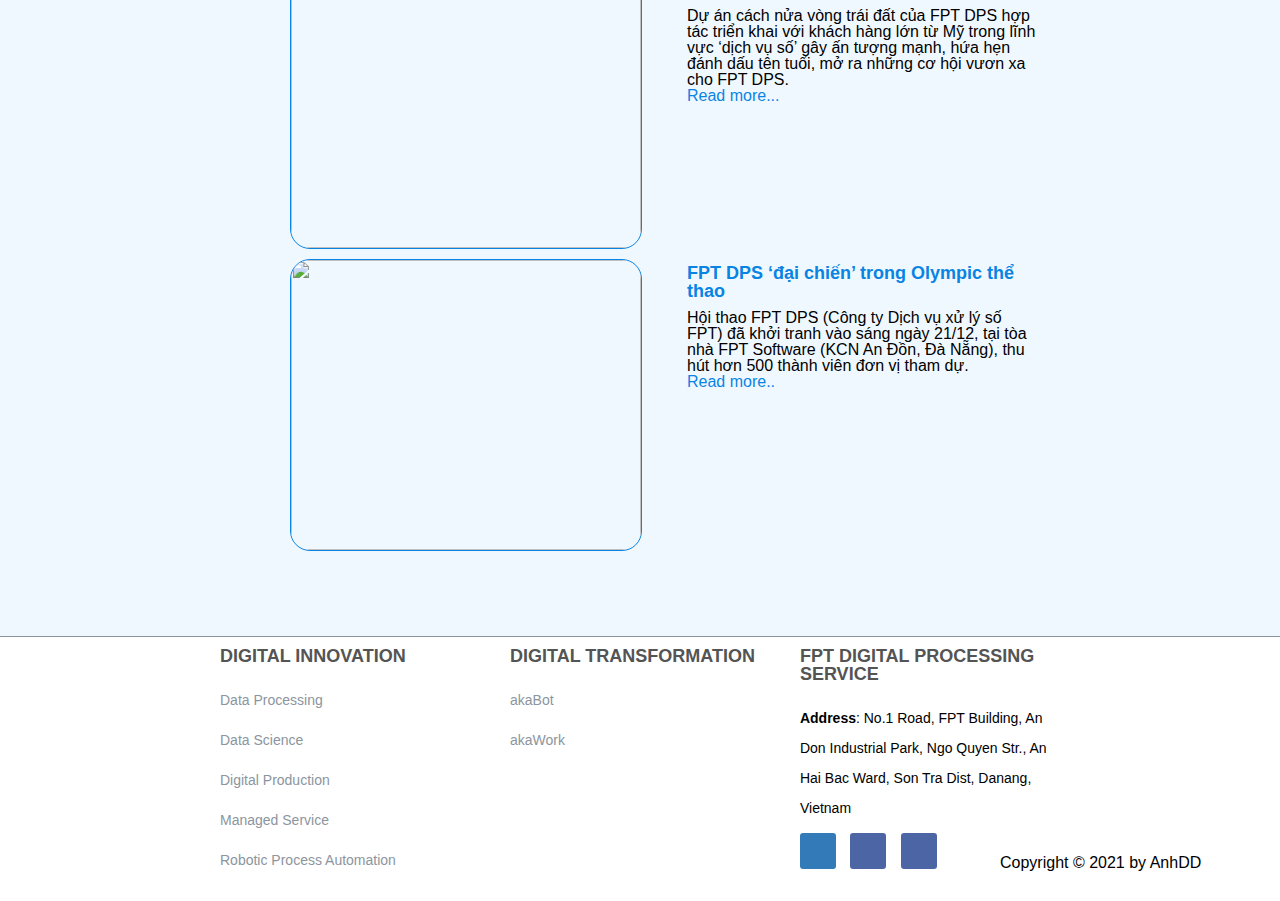
==== commit 34fb8644: "Update news.html" ====
--- a/news.html
+++ b/news.html
@@ -53,15 +53,14 @@
                 <h2>MAIN FOCUS</h2>
                 <div class="contentManiFocus">
                     <div class="imageNewsleast">
-                        <img src="./assets/image/background.png" alt="">
+                        <img src="https://dps-fpt.vn/wp-content/uploads/2020/05/PP-Team-1.jpg" alt="">
                     </div>
                     <div class="description">
                         <div class="title">
-                            <h3><a href="#">Day la title</a></h3>
+                            <h3><a href="#">Nhập liệu FPT DPS gây ấn tượng ngay lần đầu chinh phục Mỹ</a></h3>
                         </div>
                         <div class="desciption">
-                            <p>Lorem, ipsum dolor sit amet Lorem ipsum dolor sit amet consectetur adipisicing elit. Veniam tempora illum accusamus sint numquam cum, voluptatibus quod, natus odio fuga similique sequi maxime reiciendis suscipit, magnam quidem
-                                hic cupiditate consequatur! consectetur adipisicing elit. Enim corrupti, natus dolore quisquam repellendus, quia odio, dicta sunt dolores c nesciunt nostrum fugit voluptates.
+                            <p>Dự án cách nửa vòng trái đất của FPT DPS hợp tác triển khai với khách hàng lớn từ Mỹ trong lĩnh vực ‘dịch vụ số’ gây ấn tượng mạnh, hứa hẹn đánh dấu tên tuổi, mở ra những cơ hội vươn xa cho FPT DPS.
                             </p>
                             <a href="#">Read more...</a>
                         </div>
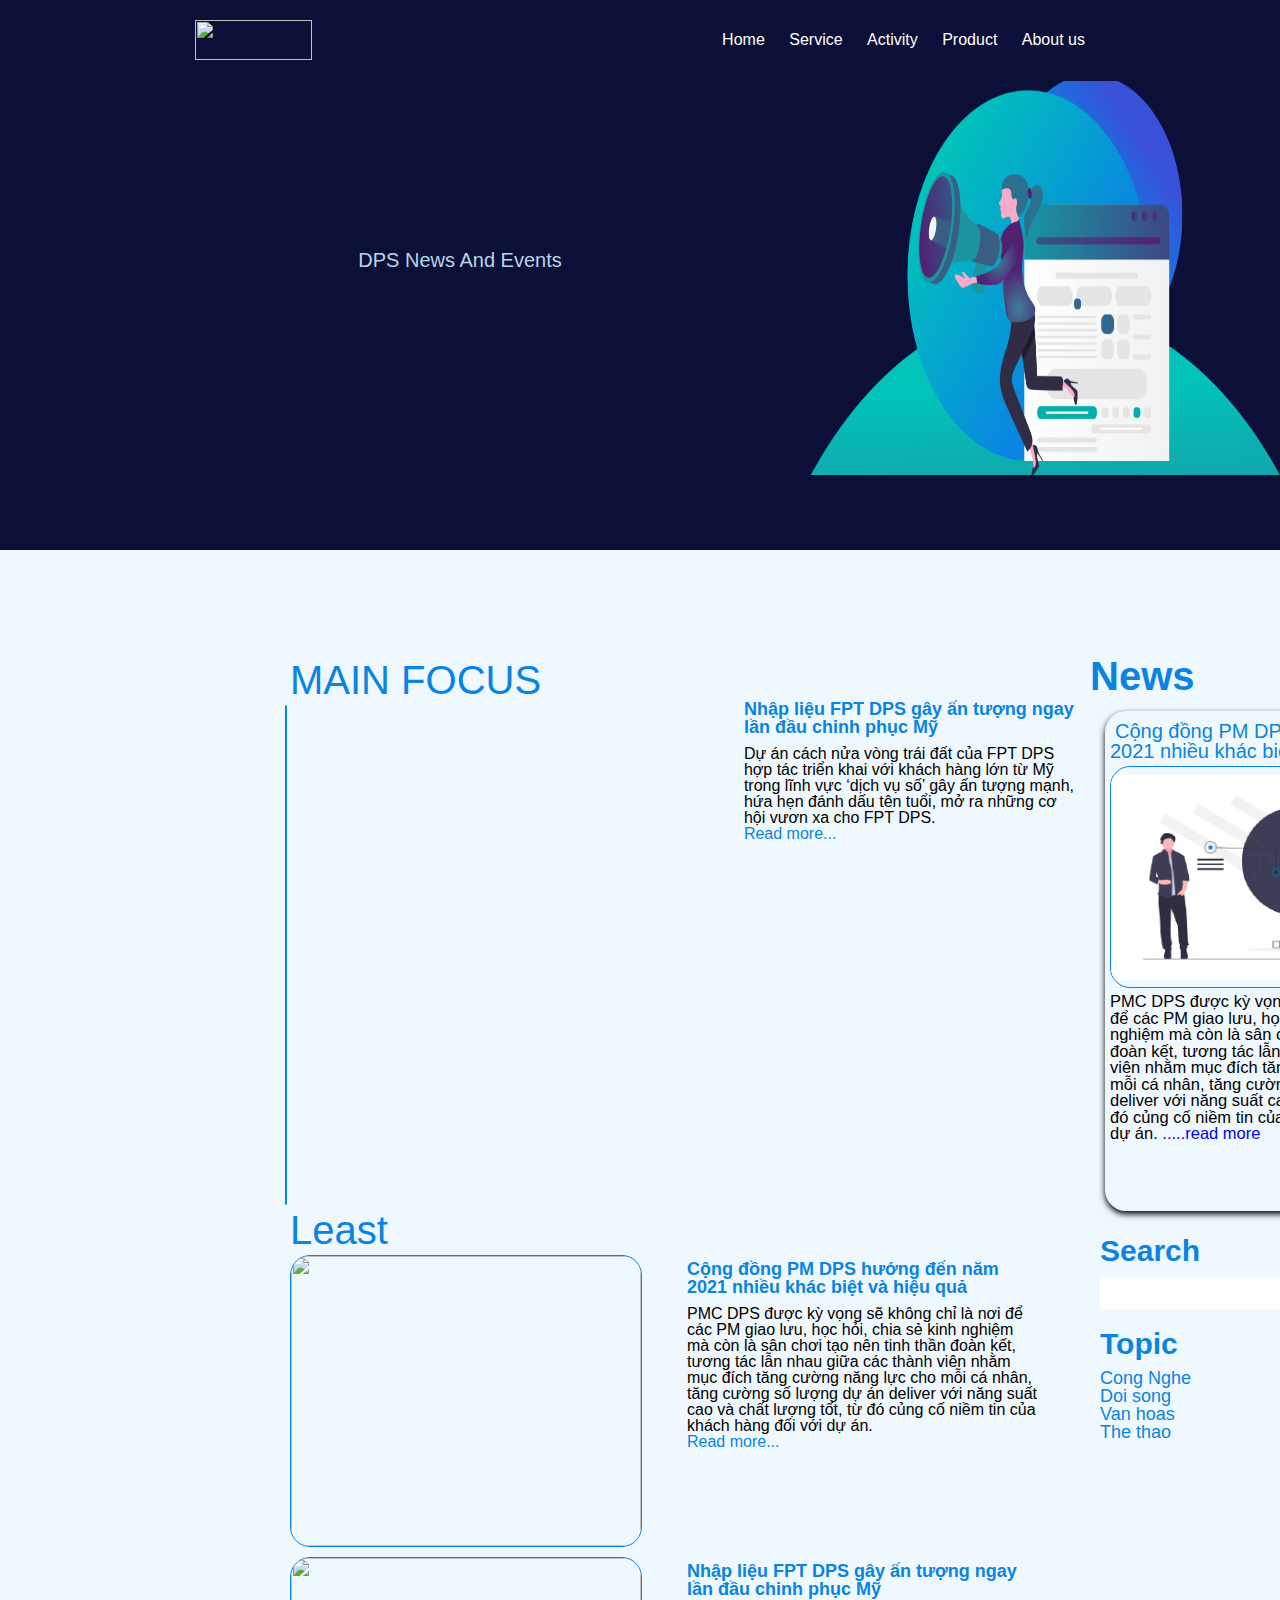
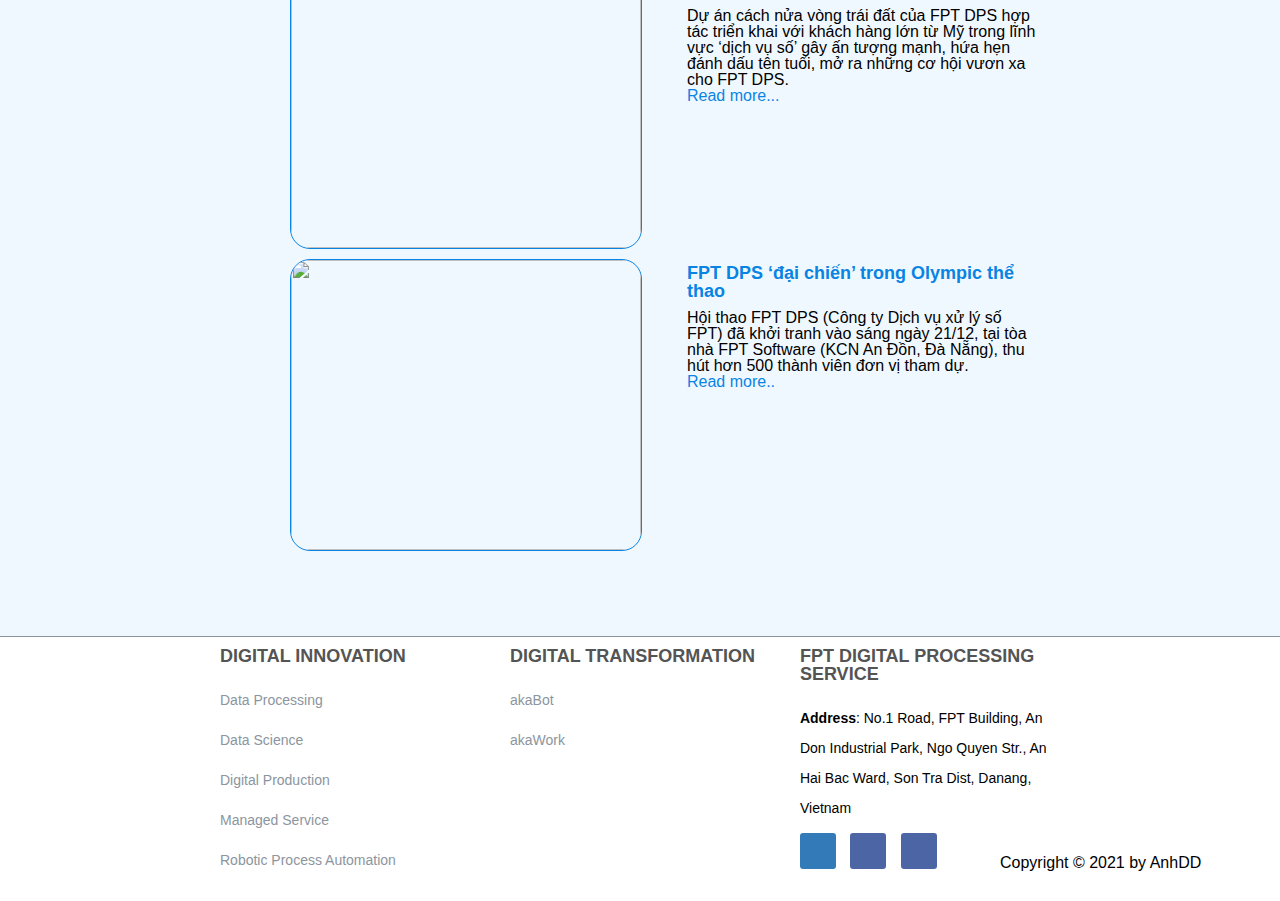
==== commit a5b62d6d: "Update news.html" ====
--- a/news.html
+++ b/news.html
@@ -57,12 +57,12 @@
                     </div>
                     <div class="description">
                         <div class="title">
-                            <h3><a href="#">Nhập liệu FPT DPS gây ấn tượng ngay lần đầu chinh phục Mỹ</a></h3>
+                            <h3><a href="detailNews.html">Nhập liệu FPT DPS gây ấn tượng ngay lần đầu chinh phục Mỹ</a></h3>
                         </div>
                         <div class="desciption">
                             <p>Dự án cách nửa vòng trái đất của FPT DPS hợp tác triển khai với khách hàng lớn từ Mỹ trong lĩnh vực ‘dịch vụ số’ gây ấn tượng mạnh, hứa hẹn đánh dấu tên tuổi, mở ra những cơ hội vươn xa cho FPT DPS.
                             </p>
-                            <a href="#">Read more...</a>
+                            <a href="detailNews.html">Read more...</a>
                         </div>
 
                     </div>
@@ -132,13 +132,14 @@
 
                     <div class="imageContenNews">
                         <h4>
-                            <a href="#">Day la title</a>
+                            <a href="#">Cộng đồng PM DPS hướng đến năm 2021 nhiều khác biệt và hiệu quả</a>
                         </h4>
                         <img src="./assets/image/Enhance-for-different-domains-and-purposes-360x240.png" />
                         </h4>
                         <div class="shortDesContentNews">
-                            <span>Lorem ipsum dolor sit amet, consectetur adipisicing elit. Unde quasi sapiente, voluptatibus veniam provident temporibus expedita a dolor. Illum assumenda sit ipsa voluptas asperiores consequatur, consequuntur sunt molestiae voluptatibus accusamus?lo</span>
-                            <a href="#">.....read more</a>
+                            <span>PMC DPS được kỳ vọng sẽ không chỉ là nơi để các PM giao lưu, học hỏi, chia sẻ kinh nghiệm mà còn là sân chơi tạo nên tinh thần đoàn kết, tương tác lẫn nhau giữa các thành viên nhằm mục đích tăng cường năng lực cho mỗi cá nhân,
+                            tăng cường số lượng dự án deliver với năng suất cao và chất lượng tốt, từ đó củng cố niềm tin của khách hàng đối với dự án.</span>
+                            <a href="detailNews.html">.....read more</a>
                         </div>
                     </div>
                 </div>
